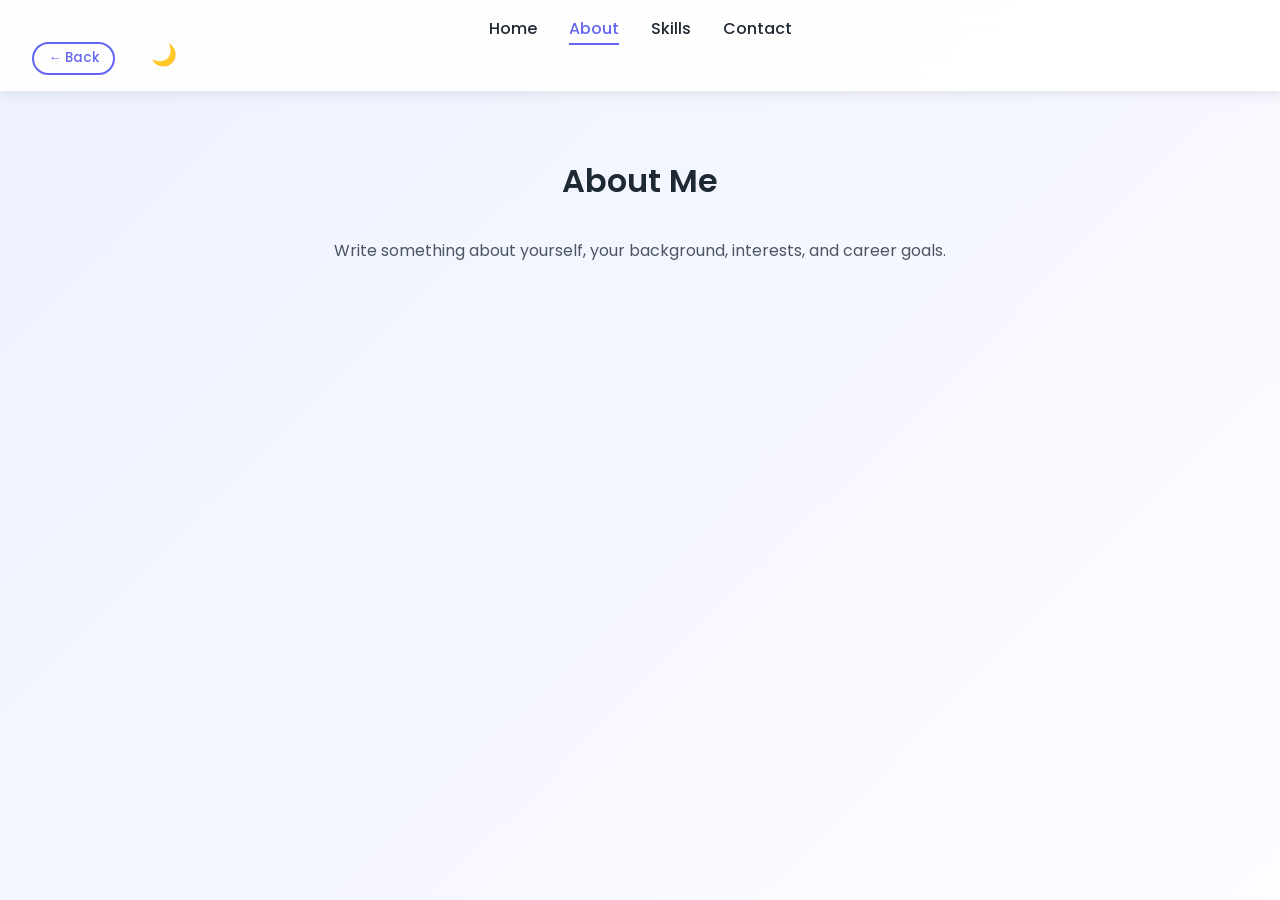
==== about.html @ 018fdaa8 "Add files via upload" ====
<!DOCTYPE html>
<html lang="en">
<head>
    <meta charset="UTF-8">
    <title>About – Rohit Devadula</title>
    <link rel="stylesheet" href="style1.css">
</head>
<script>
document.addEventListener("DOMContentLoaded", () => {
    const toggle = document.getElementById("themeToggle");

    // Apply saved theme on page load
    const savedTheme = localStorage.getItem("theme");
    if (savedTheme === "dark") {
        document.body.classList.add("dark");
        toggle.textContent = "☀️";
    }

    toggle.addEventListener("click", () => {
        document.body.classList.toggle("dark");
        const isDark = document.body.classList.contains("dark");

        toggle.textContent = isDark ? "☀️" : "🌙";
        localStorage.setItem("theme", isDark ? "dark" : "light");
    });
});
</script>


<body>

<header class="navbar">
    <nav>
        <ul>
            <li><a href="index.html">Home</a></li>
            <li><a href="about.html" class="active">About</a></li>
            <li><a href="skills.html">Skills</a></li>
            <li><a href="contact.html">Contact</a></li>
        </ul>
<button class="back-btn" onclick="history.back()">← Back</button>
<button id="themeToggle" class="theme-btn">🌙</button>

    </nav>
</header>

<section>
    <h2>About Me</h2>
    <p>
        Write something about yourself, your background, interests, and career goals.
    </p>
</section>

</body>
</html>
---- style1.css ----
@import url('https://fonts.googleapis.com/css2?family=Poppins:wght@300;400;500;600&display=swap');

/* ========== RESET ========== */
* {
    margin: 0;
    padding: 0;
    box-sizing: border-box;
}

/* ========== GLOBAL ========== */
body {
    font-family: 'Poppins', sans-serif;
    min-height: 100vh;
    background: linear-gradient(135deg, #eef2ff, #fdfcff);
    color: #1f2933;
    line-height: 1.6;
    animation: fadeIn 1.2s ease-in;
}

@keyframes fadeIn {
    from { opacity: 0; }
    to { opacity: 1; }
}

/* ========== NAVBAR ========== */
.navbar {
    background: rgba(255, 255, 255, 0.9);
    padding: 1rem 2rem;
    position: sticky;
    top: 0;
    backdrop-filter: blur(10px);
    box-shadow: 0 4px 12px rgba(0,0,0,0.08);
    z-index: 100;
    animation: slideDown 0.8s ease;
}

@keyframes slideDown {
    from { transform: translateY(-60px); opacity: 0; }
    to { transform: translateY(0); opacity: 1; }
}

.navbar ul {
    list-style: none;
    display: flex;
    justify-content: center;
    gap: 2rem;
}

.navbar a {
    text-decoration: none;
    color: #1f2933;
    font-weight: 500;
    position: relative;
    transition: color 0.3s ease;
}

.navbar a:hover,
.navbar a.active {
    color: #6366f1;
}

.navbar a::after {
    content: "";
    position: absolute;
    width: 0%;
    height: 2px;
    left: 0;
    bottom: -5px;
    background: #6366f1;
    transition: width 0.3s ease;
}

.navbar a:hover::after,
.navbar a.active::after {
    width: 100%;
}

/* ========== HERO ========== */
.hero {
    min-height: 90vh;
    display: flex;
    flex-direction: column;
    justify-content: center;
    align-items: center;
    text-align: center;
    padding: 2rem;
    animation: zoomIn 1s ease;
}

@keyframes zoomIn {
    from { transform: scale(0.95); opacity: 0; }
    to { transform: scale(1); opacity: 1; }
}

.hero h1 {
    font-size: 3rem;
    font-weight: 600;
}

.hero p {
    font-size: 1.2rem;
    color: #4b5563;
    margin-top: 0.5rem;
}

/* ========== PROFILE IMAGE ========== */
.profile-img {
    width: 220px;   /* was 160px */
    height: 220px;  /* was 160px */
    object-fit: cover;
    border-radius: 50%;
    margin-top: 2rem;
    border: 5px solid #6366f1;
    transition: transform 0.4s ease, box-shadow 0.4s ease;
}


/* ========== BUTTON ========== */
.btn {
    margin-top: 1.5rem;
    background: linear-gradient(135deg, #6366f1, #8b5cf6);
    color: #ffffff;
    padding: 0.7rem 1.6rem;
    border-radius: 30px;
    text-decoration: none;
    font-weight: 500;
    display: inline-block;
    transition: transform 0.3s ease, box-shadow 0.3s ease;
}

.btn:hover {
    transform: translateY(-3px);
    box-shadow: 0 10px 25px rgba(99,102,241,0.4);
}

/* ========== SECTIONS ========== */
section {
    max-width: 1000px;
    margin: 0 auto;
    padding: 4rem 2rem;
    animation: fadeUp 0.9s ease;
}

@keyframes fadeUp {
    from { transform: translateY(40px); opacity: 0; }
    to { transform: translateY(0); opacity: 1; }
}

section h2 {
    text-align: center;
    font-size: 2rem;
    margin-bottom: 2rem;
    font-weight: 600;
}

section p {
    text-align: center;
    max-width: 700px;
    margin: 0 auto;
    color: #4b5563;
}

/* ========== SKILLS (BUTTONS) ========== */
.skills-buttons {
    display: flex;
    flex-wrap: wrap;
    justify-content: center;
    gap: 1.2rem;
}

.skills-buttons button {
    background: linear-gradient(135deg, #6366f1, #8b5cf6);
    color: #fff;
    border: none;
    padding: 0.8rem 1.8rem;
    border-radius: 30px;
    font-family: inherit;
    font-size: 1rem;
    font-weight: 500;
    cursor: pointer;
    box-shadow: 0 8px 20px rgba(99,102,241,0.35);
    transition: all 0.3s ease;
}

.skills-buttons button:hover {
    transform: translateY(-5px) scale(1.05);
    box-shadow: 0 14px 35px rgba(99,102,241,0.5);
}

/* ========== CARDS ========== */
.edu-card {
    background: #ffffff;
    padding: 1.5rem;
    border-radius: 14px;
    margin: 1rem auto;
    max-width: 700px;
    box-shadow: 0 8px 20px rgba(0,0,0,0.08);
    transition: transform 0.3s ease, box-shadow 0.3s ease;
}

.edu-card:hover {
    transform: translateY(-8px);
    box-shadow: 0 15px 35px rgba(99,102,241,0.25);
}

.edu-card h3 {
    color: #6366f1;
}

/* ========== MODAL ========== */
.modal {
    position: fixed;
    inset: 0;
    background: rgba(0,0,0,0.6);
    display: flex;
    justify-content: center;
    align-items: center;
    opacity: 0;
    pointer-events: none;
    transition: opacity 0.3s ease;
    z-index: 1000;
}

.modal.show {
    opacity: 1;
    pointer-events: auto;
}

.modal-content {
    background: #ffffff;
    border-radius: 18px;
    padding: 2rem;
    max-width: 600px;
    width: 90%;
    max-height: 80vh;
    overflow-y: auto;
    text-align: center;
    position: relative;
    animation: zoomIn 0.4s ease;
}

.close {
    position: absolute;
    top: 14px;
    right: 18px;
    font-size: 1.6rem;
    cursor: pointer;
    color: #4b5563;
}

/* Certificates */
.cert-img {
    width: 100%;
    max-width: 450px;
    margin: 1rem auto;
    display: block;
    border-radius: 12px;
    box-shadow: 0 6px 18px rgba(0,0,0,0.15);
}

/* No certificate message */
.no-cert img {
    width: 150px;
    margin: 1rem auto;
    display: block;
}

.no-cert p {
    color: #4b5563;
    font-size: 1rem;
}

/* ========== FOOTER ========== */
footer {
    background: #111827;
    color: #d1d5db;
    text-align: center;
    padding: 2rem 1rem;
    margin-top: 3rem;
}

/* ========== RESPONSIVE ========== */
@media (max-width: 768px) {
    .hero h1 {
        font-size: 2.2rem;
    }

    .navbar ul {
        flex-wrap: wrap;
        gap: 1rem;
    }
}

/* Back Button */
.back-btn {
    background: transparent;
    border: 2px solid #6366f1;
    color: #6366f1;
    padding: 0.3rem 0.9rem;
    border-radius: 20px;
    cursor: pointer;
    font-family: inherit;
    font-weight: 500;
    margin-right: 1rem;
    transition: all 0.3s ease;
}

.back-btn:hover {
    background: #6366f1;
    color: #fff;
}

/* Theme Toggle Button */
.theme-btn {
    background: transparent;
    border: none;
    font-size: 1.3rem;
    cursor: pointer;
    margin-left: 1rem;
    transition: transform 0.3s ease;
}

.theme-btn:hover {
    transform: rotate(20deg) scale(1.1);
}

/* Dark Theme */
body.dark {
    background: linear-gradient(135deg, #0f172a, #020617);
    color: #e5e7eb;
}

body.dark .navbar {
    background: rgba(15, 23, 42, 0.85);
}

body.dark section p,
body.dark .hero p {
    color: #cbd5f5;
}

body.dark .modal-content,
body.dark .edu-card {
    background: #020617;
    color: #e5e7eb;
}

body.dark footer {
    background: #020617;
}

/* Glass + glow effects */
.navbar, .modal-content, .edu-card {
    backdrop-filter: blur(12px);
}

.skills-buttons button:hover,
.btn:hover {
    filter: brightness(1.15);
}

/* Smooth transitions globally */
* {
    transition: background 0.4s ease, color 0.4s ease;
}

/* Light Theme (default) */
body {
    background: linear-gradient(135deg, #eef2ff, #fdfcff);
    color: #1f2933; /* Primary text */
}

.hero p,
section p {
    color: #4b5563; /* Secondary text */
}

.navbar a {
    color: #1f2933;
}

footer {
    color: #374151;
}

/* =========================
   Dark Theme Contrast
========================= */
body.dark {
    background: linear-gradient(135deg, #020617, #0f172a);
    color: #f9fafb; /* Primary text */
}

/* Headings */
body.dark h1,
body.dark h2,
body.dark h3 {
    color: #f8fafc;
}

/* Paragraphs & secondary text */
body.dark p,
body.dark li,
body.dark span {
    color: #d1d5db;
}

/* Navbar */
body.dark .navbar {
    background: rgba(2, 6, 23, 0.9);
}

body.dark .navbar a {
    color: #e5e7eb;
}

body.dark .navbar a:hover,
body.dark .navbar a.active {
    color: #a5b4fc;
}

/* Cards & sections */
body.dark .edu-card,
body.dark .modal-content,
body.dark section {
    background: rgba(2, 6, 23, 0.85);
    color: #e5e7eb;
}

/* Buttons */
body.dark .btn,
body.dark .skills-buttons button {
    background: linear-gradient(135deg, #4f46e5, #7c3aed);
    color: #ffffff;
}

/* Footer */
body.dark footer {
    background: #020617;
    color: #9ca3af;
}

/* Links */
body.dark a {
    color: #c7d2fe;
}

body.dark a:hover {
    color: #a5b4fc;
}

body,
.navbar,
section,
.edu-card,
.modal-content,
footer,
a,
p,
h1, h2, h3,
button {
    transition: background 0.4s ease, color 0.4s ease, box-shadow 0.4s ease;
}
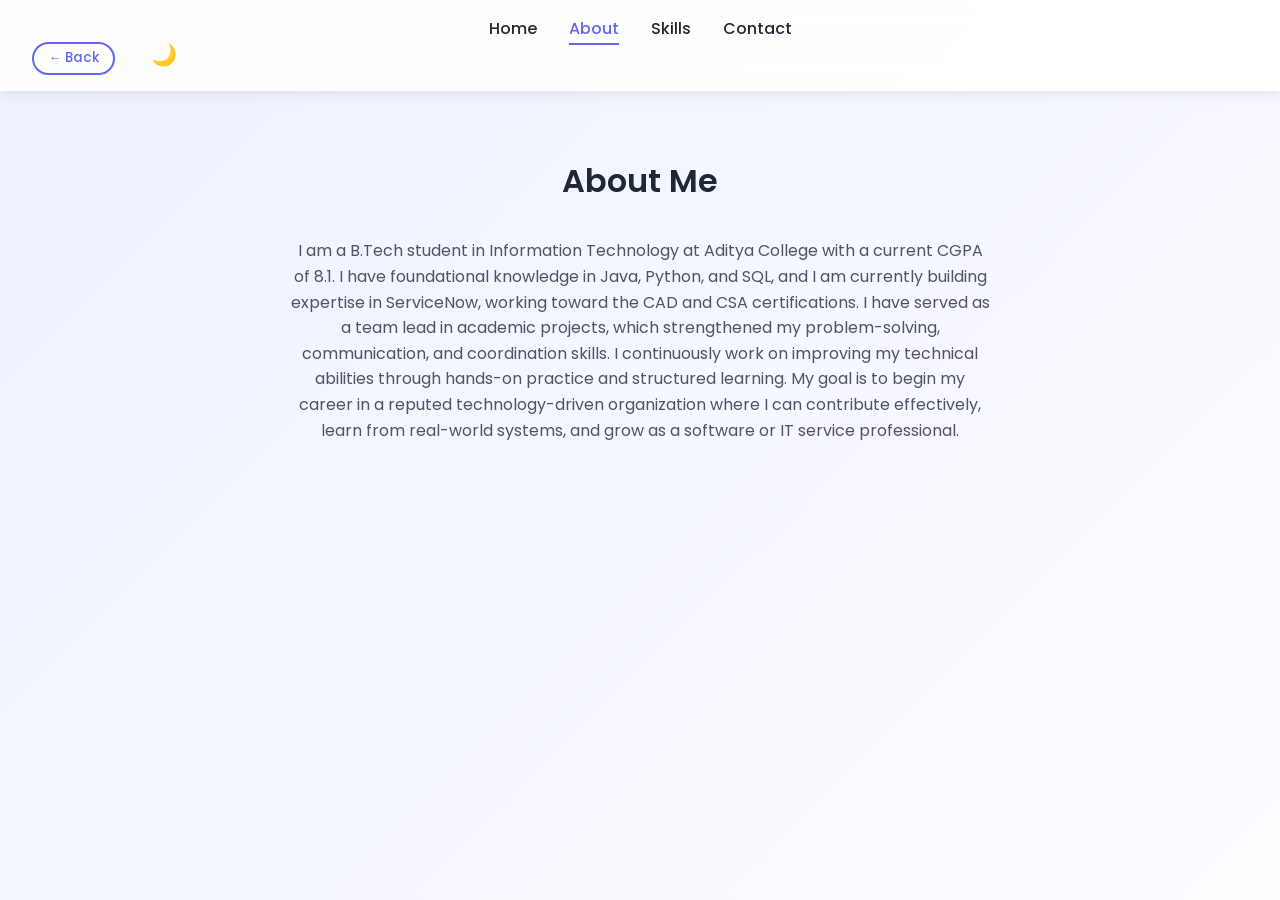
==== commit 73453aea: "Revise About Me section with personal details Updated the About section with personal information an" ====
--- a/about.html
+++ b/about.html
@@ -46,9 +46,20 @@
 <section>
     <h2>About Me</h2>
     <p>
-        Write something about yourself, your background, interests, and career goals.
+        I am a B.Tech student in Information Technology at Aditya College with a current CGPA of 8.1. 
+        I have foundational knowledge in Java, Python, and SQL, and I am currently building expertise in ServiceNow, 
+        working toward the CAD and CSA certifications.
+
+        I have served as a team lead in academic projects, which strengthened my problem-solving, communication, 
+        and coordination skills. I continuously work on improving my technical abilities through hands-on practice 
+        and structured learning.
+
+        My goal is to begin my career in a reputed technology-driven organization where I can contribute effectively, 
+        learn from real-world systems, and grow as a software or IT service professional.
+
     </p>
 </section>
 
 </body>
 </html>
+
